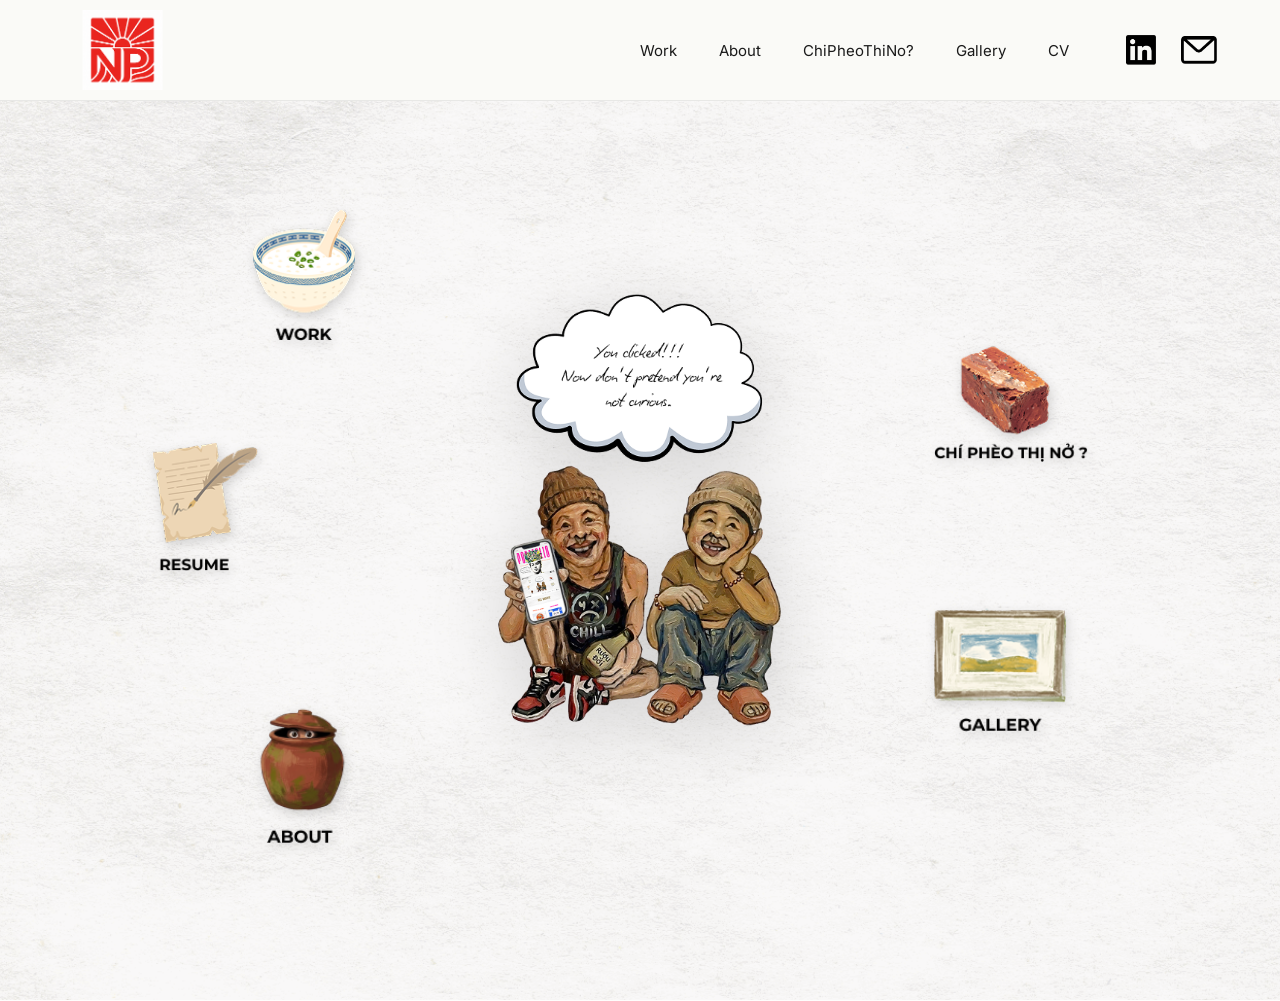
==== index.html @ 4c2eec70 "Initialize portfolio website with optimized assets" ====
<!DOCTYPE html>
<html lang="en">
<head>
  <meta charset="UTF-8" />
  <meta name="viewport" content="width=device-width, initial-scale=1.0" />
  <meta name="description" content="Nhat Phan – Marketing Executive Portfolio. Copywriting, Art Direction, Strategy." />
  <title>Nhat Phan | Portfolio</title>
  <link rel="preconnect" href="https://fonts.googleapis.com" />
  <link rel="preconnect" href="https://fonts.gstatic.com" crossorigin />
  <link href="https://fonts.googleapis.com/css2?family=Anton&family=Bebas+Neue&family=Caveat:wght@400;700&family=Inter:wght@400;500;600;700&display=swap" rel="stylesheet" />
  <link rel="stylesheet" href="style_v12.css?v=16" />
</head>
<body>
  <!-- Dynamic Shared Header injected by script.js -->
  <div id="global-header-container"></div>

  <!-- ==================== PAGE 1: HERO ==================== -->

  <!-- ==================== PAGE 2: MENU ==================== -->
  <section class="page page-menu" id="page-menu">

    <!-- Background texture (same) -->
    <div class="menu-bg">
      <img src="image/background.png" alt="background texture" class="bg-img" />
      <div class="bg-overlay"></div>
    </div>

    <!-- Center figure -->
    <div class="couple-wrapper">
      <!-- Cloud speech bubble -->
      <!-- <div class="cloud-bubble" id="menu-bubble">
        <p>You clicked!!!<br/>Now don't pretend you're<br/>not curious.</p>
      </div> -->
      <img src="image/couple_center.png" alt="Characters" class="couple-img" />
    </div>

    <!-- Menu items grid -->
    <nav class="menu-grid" aria-label="Main navigation">

      <a href="work.html" class="menu-item menu-item--left" id="menu-work" style="--delay:0s">
        <img src="image/work.png" alt="Work" class="menu-icon" />
      </a>

      <a href="cv.html" class="menu-item menu-item--left" id="menu-resume" style="--delay:0.1s">
        <img src="image/resum.png" alt="Resume" class="menu-icon" />
      </a>

      <a href="about.html" class="menu-item menu-item--left" id="menu-about" style="--delay:0.2s">
        <img src="image/about.png" alt="About" class="menu-icon" />
      </a>

      <a href="chipheo.html" class="menu-item menu-item--right" id="menu-chipheo" style="--delay:0.1s">
        <img src="image/chipheo_thino.png" alt="Chi Pheo Thi No" class="menu-icon" />
      </a>

      <a href="#" class="menu-item menu-item--right" id="menu-gallery" style="--delay:0.2s">
        <img src="image/gallery.png" alt="Gallery" class="menu-icon" />
      </a>

    </nav>

    <!-- Group decorative image -->
    <img src="image/Group.png" alt="" class="group-deco" aria-hidden="true" />

  </section>

  <script src="script.js"></script>
</body>
</html>
---- style_v12.css ----
/* =============================================
   RESET & BASE
   ============================================= */
*,
*::before,
*::after {
  box-sizing: border-box;
  margin: 0;
  padding: 0;
}

:root {
  --pink: #FF0F80;
  --pink-dark: #CC0066;
  --yellow: #FFE533;
  --black: #0D0D0D;
  --white: #FAFAF7;
  --paper: #F3EFE6;
  --ink: #1A1A1A;
  --font-display: 'Bebas Neue', 'Anton', sans-serif;
  --font-hand: 'Caveat', cursive;
  --font-body: 'Inter', sans-serif;
  --page-h: 100svh;
  --becam-side-padding: clamp(20px, 6vw, 60px);
}

html {
  scroll-behavior: smooth;
  scroll-snap-type: y mandatory;
  overflow-y: scroll;
  overflow-x: hidden;
}

body {
  font-family: var(--font-body);
  background: #ffffff;
  color: var(--ink);
  overflow-x: hidden;
}

/* =============================================
   SHARED PAGE BASE
   ============================================= */
.page {
  position: relative;
  width: 100%;
  min-height: var(--page-h);
  display: flex;
  flex-direction: column;
  overflow: hidden;
  scroll-snap-align: start;
}

/* Full-cover background image */
.bg-img {
  position: absolute;
  inset: 0;
  width: 100%;
  height: 100%;
  object-fit: cover;
  object-position: top center;
  z-index: 0;
  pointer-events: none;
  user-select: none;
}

.bg-overlay {
  position: absolute;
  inset: 0;
  background: rgba(243, 239, 230, 0.15);
  z-index: 1;
}

/* =============================================
   PAGE 1 – HERO
   ============================================= */
.page-hero {
  align-items: center;
  justify-content: flex-start;
  min-height: var(--page-h);
  height: var(--page-h);
}

.hero-bg {
  position: absolute;
  inset: 0;
  z-index: 0;
  overflow: hidden;
}

/* ---- NAV TAGS TICKER ---- */
.hero-nav {
  position: relative;
  z-index: 10;
  width: 100%;
  overflow: hidden;
  display: flex;
  padding: clamp(32px, 4.5vw, 54px) 0 0;
}

.ticker-content {
  display: flex;
  white-space: nowrap;
  animation: ticker 20s linear infinite;
  width: max-content;
}

.nav-tag {
  font-family: var(--font-body);
  font-weight: 600;
  font-size: clamp(9px, 1.1vw, 14px);
  letter-spacing: 0.18em;
  color: #5E0023;
  margin-right: clamp(60px, 10vw, 150px);
  /* Large space between tags */
  display: inline-block;
}

@keyframes ticker {
  0% {
    transform: translateX(0);
  }

  100% {
    transform: translateX(-25%);
  }
}

.nav-tag {
  cursor: default;
  transition: color 0.25s;
}

.nav-tag:hover {
  color: var(--pink);
}

/* ---- TITLE ---- */
.hero-title-wrapper {
  position: relative;
  z-index: 5;
  /* behind person-wrapper (z-index 8) */
  width: 100%;
  max-width: none;
  margin: 0 auto;
  display: flex;
  justify-content: center;
  padding: 0 clamp(20px, 5vw, 60px);
  margin-top: clamp(-10px, -1vw, -20px);
  pointer-events: none;
}

.hero-title-img {
  width: 100%;
  max-width: 1280px;
  /* keep high-end limit matching the grid */
  height: auto;
  display: block;
  opacity: 0;
  animation: titleImageReveal 0.9s cubic-bezier(0.22, 1, 0.36, 1) 0.4s forwards;
  filter: drop-shadow(0 4px 10px rgba(0, 0, 0, 0.06));
}

@keyframes titleImageReveal {
  from {
    opacity: 0;
    transform: scale(0.95);
  }

  to {
    opacity: 1;
    transform: scale(1);
  }
}

/* ---- SUB LABELS (Below Portfolio Left/Right) ---- */
.hero-sublabels {
  position: relative;
  z-index: 10;
  width: 100%;
  max-width: none;
  margin: 0 auto;
  display: flex;
  justify-content: space-between;
  padding: 0 clamp(20px, 5vw, 60px);
  margin-top: clamp(-130px, -9vw, -70px);
  /* Shifted up by ~100px to overlay portfolio title image */
  pointer-events: none;
}

.sublabel {
  font-family: var(--font-display);
  font-size: clamp(11px, 1.3vw, 18px);
  letter-spacing: 0.06em;
  color: #F96B3E;
  /* Bright coral-orange as requested */
  opacity: 0;
  animation: fadeInUp 0.6s ease 1.1s forwards;
  white-space: nowrap;
}

.sublabel em {
  font-style: italic;
}

/* ---- PERSON IMAGE ---- */
.person-wrapper {
  position: absolute;
  bottom: 0px;
  /* Moved up a bit */
  /* Sat voi day cua page-hero/bg_big */
  top: auto;
  left: 50%;
  transform: translateX(-50%);
  z-index: 8;
  width: clamp(240px, 32vw, 480px);
  /* Phong to de de len anh portfolio! */
  pointer-events: none;
  opacity: 0;
  animation: personRise 1s cubic-bezier(0.22, 1, 0.36, 1) 0.6s forwards;
}

.person-img {
  width: 100%;
  height: auto;
  display: block;
  filter: drop-shadow(0 20px 40px rgba(0, 0, 0, 0.18));
}

/* head.png – brain/gear illustration overlaid above the face, flush on top */
.head-img {
  position: absolute;
  /* bottom of brain aligns flush with top of person's forehead slice */
  bottom: 91.5%;
  left: 50%;
  transform: translateX(-50%);
  width: 95%;
  height: auto;
  filter: drop-shadow(0 6px 16px rgba(0, 0, 0, 0.12));
  pointer-events: none;
  animation: none;
}


/* ---- SPEECH BUBBLE (hero) ---- */
.speech-bubble-img-wrapper {
  position: absolute;
  z-index: 15;
  width: clamp(150px, 20vw, 270px);
  opacity: 0;
  animation: bubblePop 0.5s cubic-bezier(0.34, 1.56, 0.64, 1) 1.4s forwards;
  pointer-events: auto;
  cursor: pointer;
  transition: transform 0.3s cubic-bezier(0.34, 1.56, 0.64, 1);
}

/* Left-side bubble positioning */
.speech-left {
  left: clamp(60px, 15vw, 240px);
  bottom: clamp(0px, 4vw, 80px);
  /* Reverted to align with the bottom-seated face */
  top: auto;
}

.speech-bubble-img {
  width: 100%;
  height: auto;
  display: block;
  filter: drop-shadow(3px 3px 0px rgba(0, 0, 0, 0.1));
}

/* ---- SCROLL CUE ---- */
.scroll-cue {
  position: absolute;
  bottom: clamp(14px, 2.5vh, 28px);
  left: 50%;
  transform: translateX(-50%);
  z-index: 20;
  background: var(--pink);
  border: none;
  border-radius: 50%;
  width: clamp(36px, 4vw, 52px);
  height: clamp(36px, 4vw, 52px);
  cursor: pointer;
  display: flex;
  align-items: center;
  justify-content: center;
  opacity: 0;
  animation: fadeIn 0.5s ease 2s forwards;
  transition: background 0.2s, transform 0.2s;
  box-shadow: 0 4px 18px rgba(255, 15, 128, 0.35);
}

.scroll-cue:hover {
  background: var(--pink-dark);
  transform: translateX(-50%) scale(1.1);
}

.scroll-arrow {
  color: #fff;
  font-size: clamp(16px, 2vw, 24px);
  animation: bounce 1.4s ease infinite 2.5s;
  line-height: 1;
}

/* =============================================
   PAGE 2 – MENU
   ============================================= */
.page-menu {
  align-items: flex-start;
}

/* ---- HEADER ---- */
.menu-header {
  position: relative;
  z-index: 20;
  width: 100%;
  display: flex;
  align-items: center;
  justify-content: space-between;
  padding: 0 clamp(20px, 4vw, 50px);
}

.menu-logo {
  display: flex;
  align-items: center;
  gap: clamp(8px, 1.2vw, 16px);
  opacity: 0;
  animation: fadeInDown 0.6s ease 0.1s forwards;
}

.logo-img {
  height: clamp(65px, 8vw, 100px);
  width: auto;
  object-fit: contain;
}

.logo-text {
  display: flex;
  flex-direction: column;
  line-height: 1.2;
}

.logo-name {
  font-family: var(--font-display);
  font-size: clamp(14px, 1.8vw, 22px);
  letter-spacing: 0.12em;
  color: var(--ink);
}

.logo-sub {
  font-family: var(--font-body);
  font-size: clamp(8px, 0.9vw, 11px);
  letter-spacing: 0.18em;
  color: #555;
  text-transform: uppercase;
}

.menu-social {
  display: flex;
  align-items: center;
  gap: clamp(8px, 1.2vw, 16px);
  opacity: 0;
  animation: fadeInDown 0.6s ease 0.2s forwards;
}

.social-btn {
  display: flex;
  align-items: center;
  justify-content: center;
  width: clamp(36px, 4.2vw, 54px);
  height: clamp(36px, 4.2vw, 54px);
  border: none;
  background: transparent;
  transition: transform 0.2s, opacity 0.2s;
}

.social-btn:hover {
  transform: scale(1.1);
  opacity: 0.8;
}

.social-btn img {
  width: 65%;
  height: 65%;
  object-fit: contain;
}

#gmail-btn img {
  width: 88%;
  height: 88%;
}

/* ---- COUPLE CENTER ---- */
.couple-wrapper {
  position: absolute;
  bottom: clamp(260px, 25vh, 400px);
  /* Lifted further upwards to float elegantly and balance the layout */
  left: 50%;
  transform: translateX(-50%);
  z-index: 8;
  width: clamp(210px, 28vw, 410px);
  /* Petite and compact original size */
  display: flex;
  flex-direction: column;
  align-items: center;
  pointer-events: none;
  opacity: 0;
  animation: personRise 0.9s cubic-bezier(0.22, 1, 0.36, 1) 0.4s forwards;
}

.couple-img {
  width: 100%;
  height: auto;
  display: block;
  filter: drop-shadow(0 16px 36px rgba(0, 0, 0, 0.14));
}

/* ---- CLOUD BUBBLE ---- */
.cloud-bubble {
  position: relative;
  background: var(--white);
  border: 2.5px solid var(--ink);
  border-radius: 50%;
  padding: clamp(14px, 2vw, 22px) clamp(18px, 2.8vw, 30px);
  max-width: clamp(180px, 24vw, 300px);
  text-align: center;
  margin-bottom: 8px;
  box-shadow:
    3px 3px 0 var(--ink),
    /* cloud bumps */
    0 -18px 0 -4px var(--white),
    0 -18px 0 -1.5px var(--ink),
    -14px -12px 0 -4px var(--white),
    -14px -12px 0 -1.5px var(--ink),
    14px -12px 0 -4px var(--white),
    14px -12px 0 -1.5px var(--ink);
  opacity: 0;
  pointer-events: none;
  animation: bubblePop 0.6s cubic-bezier(0.34, 1.56, 0.64, 1) 0.8s forwards;
}

.cloud-bubble p {
  font-family: var(--font-hand);
  font-size: clamp(12px, 1.3vw, 17px);
  line-height: 1.5;
  color: var(--ink);
}

/* ---- MENU GRID ---- */
.menu-grid {
  position: relative;
  z-index: 15;
  width: 100%;
  max-width: 1360px;
  /* Expanded maximum span to allow columns to spread far apart on laptop/desktop */
  margin: 0 auto;
  flex: 1;
  display: grid;
  grid-template-columns: 1fr 1fr;
  grid-template-rows: repeat(5, auto);
  padding: 0 40px;
  /* Reduced side padding so the width restriction is perfectly balanced */
  pointer-events: all;
  align-content: center;
  row-gap: clamp(10px, 1.8vh, 20px);
  column-gap: clamp(480px, 46vw, 680px);
  /* Pushes the two straight columns very far out, leaving magnificent empty space around the petite couple */
}

.menu-item {
  display: flex;
  flex-direction: column;
  align-items: center;
  gap: clamp(6px, 1vw, 12px);
  text-decoration: none;
  color: var(--ink);
  width: fit-content;
  opacity: 0;
  animation: menuItemIn 0.5s cubic-bezier(0.34, 1.56, 0.64, 1) calc(0.6s + var(--delay)) forwards;
  transition: transform 0.2s;
}

.menu-item:hover {
  transform: scale(1.08) translateY(-4px);
}

.menu-item--left {
  justify-self: end;
  /* Align left column items to the right, pulling them closely against the couple */
}

.menu-item--right {
  justify-self: start;
  /* Align right column items to the left, pulling them closely against the couple */
}

/* place items in staggered rows around the couple */
#menu-work {
  grid-column: 1;
  grid-row: 1;
  position: relative;
  left: 10px;
  margin-top: -45px;
}

#menu-resume {
  grid-column: 1;
  grid-row: 3;
  position: relative;
  left: -85px;
  /* Shifted slightly leftwards for subtle staggered feel */
  margin-top: -35px;
  margin-bottom: -15px;
}

#menu-about {
  grid-column: 1;
  grid-row: 5;
  position: relative;
  left: 10px;
  margin-top: -65px;
}

#menu-chipheo {
  grid-column: 2;
  grid-row: 2;
  position: relative;
  margin-top: -30px;
}

#menu-chipheo .menu-icon {
  width: clamp(84px, 12vw, 172px);
}

#menu-gallery {
  grid-column: 2;
  grid-row: 4;
  position: relative;
  margin-top: 35px;
}

#menu-gallery .menu-icon {
  width: clamp(72px, 10.4vw, 143px);
}

#menu-resume .menu-icon {
  width: clamp(58px, 8.4vw, 118px);
}

.menu-icon {
  width: clamp(56px, 8vw, 110px);
  height: auto;
  object-fit: contain;
  filter: drop-shadow(2px 4px 6px rgba(0, 0, 0, 0.15));
  transition: filter 0.2s, transform 0.2s;
}

.menu-item:hover .menu-icon {
  filter: drop-shadow(4px 6px 10px rgba(0, 0, 0, 0.22));
  transform: rotate(-4deg);
}

.menu-label {
  font-family: var(--font-display);
  font-size: clamp(11px, 1.2vw, 16px);
  letter-spacing: 0.14em;
  color: var(--ink);
  text-align: center;
}

/* ---- DECORATIVE GROUP ---- */
.group-deco {
  position: absolute;
  bottom: 0;
  right: clamp(10px, 2vw, 30px);
  z-index: 5;
  width: clamp(40px, 8vw, 120px);
  height: auto;
  opacity: 0.55;
  pointer-events: none;
  animation: fadeIn 0.8s ease 1.2s forwards;
}

/* =============================================
   KEYFRAME ANIMATIONS
   ============================================= */
@keyframes fadeInDown {
  from {
    opacity: 0;
    transform: translateY(-20px);
  }

  to {
    opacity: 1;
    transform: translateY(0);
  }
}

@keyframes fadeInUp {
  from {
    opacity: 0;
    transform: translateY(20px);
  }

  to {
    opacity: 1;
    transform: translateY(0);
  }
}

@keyframes fadeIn {
  from {
    opacity: 0;
  }

  to {
    opacity: 1;
  }
}

@keyframes titleReveal {
  from {
    opacity: 0;
    letter-spacing: 0.3em;
    transform: scaleY(0.7);
  }

  to {
    opacity: 1;
    letter-spacing: -0.02em;
    transform: scaleY(1);
  }
}

@keyframes personRise {
  from {
    opacity: 0;
    transform: translateX(-50%) translateY(60px);
  }

  to {
    opacity: 1;
    transform: translateX(-50%) translateY(0);
  }
}

@keyframes mobileRise {
  from {
    opacity: 0;
    transform: translateY(60px);
  }

  to {
    opacity: 1;
    transform: translateY(0);
  }
}

@keyframes bubblePop {
  from {
    opacity: 0;
    transform: scale(0.5);
  }

  to {
    opacity: 1;
    transform: scale(1);
  }
}

@keyframes menuItemIn {
  from {
    opacity: 0;
    transform: scale(0.7) translateY(20px);
  }

  to {
    opacity: 1;
    transform: scale(1) translateY(0);
  }
}

@keyframes bounce {

  0%,
  100% {
    transform: translateY(0);
  }

  50% {
    transform: translateY(8px);
  }
}

/* Page 2 – reset transform for couple on scroll trigger */
.page-menu.visible .couple-wrapper,
.page-menu.visible .cloud-bubble,
.page-menu.visible .menu-logo,
.page-menu.visible .menu-social,
.page-menu.visible .menu-item {
  animation-play-state: running;
}

/* =============================================
   RESPONSIVE – TABLET (≤768px)
   ============================================= */
@media (max-width: 768px) {

  .hero-title {
    font-size: clamp(60px, 20vw, 130px);
  }

  .hero-sublabels {
    margin-top: clamp(-80px, -10vw, -50px);
    /* Shifted up on tablet to overlay portfolio */
  }

  .person-wrapper {
    bottom: 30px;
    /* Moved up a bit on tablet */
    top: auto;
    width: clamp(200px, 34vw, 280px);
  }

  .speech-left {
    left: clamp(20px, 6vw, 60px);
    top: auto;
    bottom: clamp(0px, 2.5vw, 35px);
    max-width: clamp(120px, 38vw, 190px);
  }

  .page-menu {
    display: flex;
    flex-direction: column;
    justify-content: flex-start;
    align-items: center;
    padding-top: clamp(100px, 15vh, 145px);
    padding-bottom: 60px;
    height: auto;
    min-height: 100vh;
  }

  /* Menu grid → 2 straight vertical columns on tablet/mobile */
  .menu-grid {
    grid-template-columns: 1fr 1fr;
    grid-template-rows: repeat(3, auto);
    column-gap: clamp(20px, 6vw, 80px);
    row-gap: clamp(20px, 4vh, 40px);
    padding: 0 clamp(14px, 5vw, 60px);
    width: 100%;
    max-width: 500px;
    margin: clamp(40px, 8vh, 80px) auto 0; /* Shifted further down */
    flex: none;
    align-content: start;
  }

  #menu-work {
    grid-column: 1 !important;
    grid-row: 1 !important;
    justify-self: center !important;
    left: auto !important;
  }

  #menu-resume {
    grid-column: 1 !important;
    grid-row: 2 !important;
    justify-self: center !important;
    left: auto !important;
  }

  #menu-resume .menu-icon {
    width: clamp(58px, 21vw, 92px);
  }

  #menu-work .menu-icon,
  #menu-about .menu-icon {
    width: clamp(58px, 18vw, 92px);
  }

  #menu-about {
    grid-column: 1 !important;
    grid-row: 3 !important;
    justify-self: center !important;
    left: auto !important;
  }

  #menu-chipheo {
    grid-column: 2 !important;
    grid-row: 1 !important;
    justify-self: center !important;
    left: auto !important;
  }

  #menu-chipheo .menu-icon {
    width: clamp(82px, 29vw, 132px);
  }

  #menu-gallery {
    grid-column: 2 !important;
    grid-row: 2 !important;
    justify-self: center !important;
    left: auto !important;
  }

  #menu-gallery .menu-icon {
    width: clamp(65px, 23vw, 104px);
  }

  .menu-item--left,
  .menu-item--right {
    justify-self: center;
  }

  .couple-wrapper {
    position: relative;
    bottom: auto;
    left: auto;
    transform: none;
    margin: 0 auto clamp(20px, 4vh, 40px);
    width: clamp(180px, 52vw, 340px);
    opacity: 1;
    z-index: 8;
    pointer-events: none;
    will-change: transform, opacity;
    backface-visibility: hidden;
    animation: mobileRise 0.9s cubic-bezier(0.22, 1, 0.36, 1) 0.4s forwards;
  }

  .cloud-bubble {
    max-width: clamp(150px, 50vw, 250px);
  }
}

/* =============================================
   RESPONSIVE – MOBILE (≤480px)
   ============================================= */
@media (max-width: 480px) {

  .hero-nav {
    padding: 12px 16px 0;
    gap: 8px;
    flex-wrap: wrap;
    justify-content: center;
  }

  .nav-tag {
    font-size: 9px;
  }

  .hero-title {
    font-size: clamp(52px, 22vw, 100px);
    padding: 0 8px;
  }

  .hero-sublabels {
    padding: 0 16px;
    flex-direction: column;
    gap: 4px;
    align-items: center;
    margin-top: 10px;
  }

  .sublabel {
    text-align: center;
    font-size: 11px;
    white-space: normal;
  }

  .person-wrapper {
    bottom: 20px;
    /* Moved up a bit on mobile */
    top: auto;
    width: 62vw;
  }

  .speech-left {
    left: 12vw;
    bottom: 4vw;
    max-width: 40vw;
    padding: 0;
  }

  .page-menu {
    padding-top: clamp(60px, 9vh, 85px);
  }

  /* Menu grid adjustments for smaller mobiles */
  .menu-grid {
    grid-template-columns: 1fr 1fr;
    padding: 0 12px;
    margin-top: clamp(25px, 6vh, 50px);
    row-gap: 18px;
    column-gap: 16px;
    width: 100%;
    max-width: 320px;
    flex: none;
  }

  .menu-icon {
    width: clamp(50px, 18vw, 80px);
  }

  #menu-work .menu-icon,
  #menu-about .menu-icon {
    width: clamp(56px, 19vw, 86px);
  }

  #menu-resume .menu-icon {
    width: clamp(58px, 22vw, 90px);
  }

  #menu-chipheo .menu-icon {
    width: clamp(82px, 31vw, 130px);
  }

  #menu-resume,
  #menu-about {
    margin-top: 15px !important;
  }

  .couple-wrapper {
    width: 60vw;
    margin: 0 auto 25px;
  }

  .cloud-bubble {
    max-width: 58vw;
    padding: 10px 12px;
  }

  .cloud-bubble p {
    font-size: 11px;
  }

  .logo-name {
    font-size: 13px;
  }

  .logo-sub {
    font-size: 8px;
  }

  .logo-img {
    height: 52px;
  }
}

/* =============================================
   HOVER / FOCUS STATES FOR ACCESSIBILITY
   ============================================= */
a:focus-visible,
button:focus-visible {
  outline: 3px solid var(--pink);
  outline-offset: 3px;
}

/* =============================================
   PRINT (hide animations)
   ============================================= */
@media print {
  html {
    scroll-snap-type: none;
  }

  .scroll-cue {
    display: none;
  }

  * {
    animation: none !important;
    opacity: 1 !important;
  }
}

/* =============================================
   SUBPAGES & GLOBAL SHARED HEADER
   ============================================= */
.subpage-body {
  background-color: var(--white);
  color: var(--ink);
  overflow-x: hidden;
}

.global-header {
  position: sticky;
  top: 0;
  left: 0;
  width: 100%;
  z-index: 100;
  background: var(--white);
  border-bottom: 1px solid rgba(0, 0, 0, 0.07);
  display: flex;
  justify-content: space-between;
  align-items: center;
  padding: 10px clamp(20px, 5vw, 60px);
  box-sizing: border-box;
}

.global-logo {
  display: flex;
  align-items: center;
}

.global-logo .logo-img {
  height: clamp(60px, 6.5vw, 80px);
  /* Reduced size for sleekness and clean integration */
  width: auto;
  display: block;
  transition: transform 0.25s ease;
}

.global-logo .logo-img:hover {
  transform: scale(1.05);
}

.global-nav {
  display: flex;
  gap: clamp(16px, 3.5vw, 42px);
  align-items: center;
  margin-left: auto;
  /* Push nav list all the way to the far right next to the social buttons */
  margin-right: clamp(24px, 4vw, 56px);
  /* Keep a beautiful spacing gap before the social buttons */
}

.global-nav .nav-link {
  font-family: var(--font-body);
  font-size: clamp(13px, 1.2vw, 15px);
  font-weight: 400;
  /* Regular weight, clean and elegant */
  color: var(--ink);
  text-decoration: none;
  text-transform: capitalize;
  position: relative;
  padding: 4px 0;
  transition: color 0.25s ease;
}

.global-nav .nav-link:hover {
  color: var(--pink);
}

.global-nav .nav-link.active {
  font-weight: 400;
  /* Keep active text lightweight and elegant, no bold */
}

.global-nav .nav-link.active::after {
  content: '';
  position: absolute;
  bottom: 0;
  left: 0;
  width: 100%;
  height: 2px;
  background: var(--ink);
  border-radius: 2px;
}

.global-social {
  display: flex;
  align-items: center;
  gap: 16px;
}

.global-social .social-btn {
  display: flex;
  align-items: center;
  justify-content: center;
  width: clamp(32px, 3.5vw, 42px);
  height: clamp(32px, 3.5vw, 42px);
  border: none;
  background: transparent;
  padding: 0;
  transition: transform 0.2s, opacity 0.2s;
}

.global-social .social-btn img {
  width: 70%;
  height: auto;
  object-fit: contain;
}

.global-social .social-btn:hover {
  transform: scale(1.1);
  opacity: 0.8;
}

.global-social .social-btn:active {
  transform: scale(0.95);
}

/* ---- WORK CONTAINER ---- */
.work-container {
  position: relative;
  width: 100%;
  height: auto;
  display: flex;
  justify-content: center;
  align-items: center;
  overflow: hidden;
  box-sizing: border-box;
}

.work-bg {
  position: relative;
  width: 100%;
  height: auto;
  z-index: 1;
}

.work-bg .bg-img {
  position: relative;
  inset: auto;
  width: 100%;
  height: auto;
  display: block;
}

.work-title-wrapper {
  position: relative;
  z-index: 5;
  width: 100%;
  max-width: none;
  margin: 0 auto;
  padding: 0 clamp(20px, 5vw, 60px);
  display: flex;
  justify-content: center;
  align-items: center;
  box-sizing: border-box;
}

.work-title-img {
  width: 100%;
  max-width: clamp(200px, 35vw, 500px);
  height: auto;
  display: block;
  filter: drop-shadow(0 12px 28px rgba(0, 0, 0, 0.12));
}

/* Responsive adjust for global header */
@media (max-width: 768px) {
  .global-header {
    flex-direction: row;
    flex-wrap: wrap;
    justify-content: space-between;
    align-items: center;
    gap: 12px 0;
    padding: 10px 20px;
  }

  .global-logo {
    order: 1;
  }

  .global-social {
    order: 2;
  }

  .global-nav {
    order: 3;
    width: 100%;
    margin: 8px 0 0 0;
    justify-content: center;
    gap: clamp(12px, 3vw, 24px);
  }

  .global-logo .logo-img {
    height: 52px;
    /* Sleeker elegant scale for smaller screens */
  }

  .work-title-wrapper {
    padding-top: 40px;
  }
}

@media (max-width: 480px) {
  .global-nav {
    flex-wrap: wrap;
    justify-content: center;
    gap: 8px 12px;
  }

  .global-nav .nav-link {
    font-size: 13px;
  }
}

/* ---- WORK CONTENT GRID ---- */
.work-content {
  background: var(--white);
  padding: 60px clamp(20px, 5vw, 60px) 120px;
  width: 100%;
  box-sizing: border-box;
}

.work-categories-grid {
  max-width: none;
  margin: 0 auto;
  display: grid;
  grid-template-columns: 1fr 1fr;
  gap: clamp(40px, 8vw, 100px);
  /* Generous gap between columns */
}

.work-column {
  display: flex;
  flex-direction: column;
  gap: clamp(30px, 5vh, 60px);
  /* Generous spacing between works */
}

.column-title + .work-item {
  margin-top: calc(-1 * clamp(30px, 5vh, 60px));
}

.column-title {
  font-family: var(--font-display);
  /* Bebas Neue / Anton */
  font-size: clamp(24px, 3.2vw, 42px);
  letter-spacing: 0.04em;
  text-align: center;
  font-weight: 700;
  text-transform: uppercase;
}

.column-title-img {
  /* height: clamp(35px, 4vw, 55px); */
  width: auto;
  max-width: 100%;
  object-fit: contain;
  display: block;
  margin: 0 auto;
}


.color-coral {
  color: #F96B3E;
  /* Hanwha coral */
}

.color-pink {
  color: #E6007A;
  /* Cake pink */
}

.work-item {
  display: flex;
  flex-direction: column;
  align-items: center;
  width: 100%;
}

.work-img-card {
  position: relative;
  width: 100%;
  /* Removed white background and overflow to let the natural hand-painted textures and shadows blend perfectly */
  filter: drop-shadow(0 14px 28px rgba(0, 0, 0, 0.12));
  transition: transform 0.3s cubic-bezier(0.34, 1.56, 0.64, 1), filter 0.3s ease;
}

.work-item:hover .work-img-card {
  transform: translateY(-6px);
  filter: drop-shadow(0 20px 36px rgba(0, 0, 0, 0.18));
}

.work-item-img {
  width: 100%;
  height: auto;
  display: block;
  transition: opacity 0.3s ease;
}

.work-item:hover .work-item-img {
  opacity: 0.15;
}

.work-hover-overlay {
  position: absolute;
  top: 0;
  left: 0;
  width: 100%;
  height: 100%;
  display: flex;
  justify-content: center;
  align-items: center;
  pointer-events: none;
  opacity: 0;
  transition: opacity 0.3s ease;
  padding: 15px;
  box-sizing: border-box;
  text-align: center;
  z-index: 2;
}

.work-item:hover .work-hover-overlay {
  opacity: 1;
}

.hover-text {
  font-family: var(--font-body), sans-serif;
  font-size: clamp(14px, 1.7vw, 25px);
  font-weight: 700;
  line-height: 1.35;
}

.hover-coral {
  color: #F96B3E;
}

.hover-pink {
  color: #E6007A;
}

.hover-green {
  color: #48A25D;
}

.hover-purple {
  color: #69528F;
}

.hover-blue {
  color: #1E2B6D;
}

.work-item-caption {
  font-family: Arial, Helvetica, sans-serif;
  font-size: clamp(14px, 1.4vw, 18px);
  font-weight: 700;
  font-style: normal;
  color: var(--ink);
  text-align: center;
  letter-spacing: 0.05em;
  text-transform: uppercase;
  margin-top: 15px;
}

@media (max-width: 768px) {
  .work-categories-grid {
    grid-template-columns: 1fr;
    gap: 60px;
  }

  .work-column {
    gap: 40px;
  }
}

/* ---- WORK FOOTER DECO ---- */
.work-footer-deco {
  position: relative;
  width: 100%;
  overflow: hidden;
  display: block;
  margin: 0;
  padding: 0;
  background: var(--white);
  /* Seamless merge with work-content above */
}

.footer-deco-img {
  width: 100%;
  height: auto;
  display: block;
}

.footer-overlay-content {
  position: absolute;
  top: 50%;
  left: 50%;
  transform: translate(-50%, -50%);
  display: flex;
  flex-direction: column;
  align-items: center;
  justify-content: center;
  z-index: 10;
  width: 100%;
  max-width: 90%;
}

.gallery-link-wrapper {
  display: flex;
  flex-direction: column;
  align-items: center;
  text-decoration: none;
  transition: transform 0.3s cubic-bezier(0.34, 1.56, 0.64, 1);
}

.gallery-link-wrapper:hover {
  transform: scale(1.04);
}

.notinthemood-container {
  position: relative;
  display: flex;
  justify-content: center;
  align-items: center;
  margin-bottom: clamp(10px, 2vw, 22px);
}

.notinthemood-img {
  width: clamp(280px, 36vw, 500px);
  /* Stretched further to an ultra-bold monumental size */
  max-width: 100%;
  /* Absolute responsive safety on narrow viewports */
  /* Responsive sizing of the central artwork badge */
  height: auto;
  display: block;
  filter: drop-shadow(0 8px 24px rgba(0, 0, 0, 0.25));
  transition: transform 0.4s cubic-bezier(0.25, 1, 0.5, 1);
}

.notinthemood-text-img {
  position: absolute;
  top: 50%;
  left: 50%;
  transform: translate(-50%, -50%);
  margin-top: -30px;
  width: clamp(180px, 24vw, 330px);
  /* Proportional massive scale up to overlay perfectly on the enlarged character */
  max-width: 90%;
  /* Ensures it stays beautifully bounded within the parent canvas */
  /* Beautifully sized to lay perfectly inside the character canvas */
  height: auto;
  display: block;
  pointer-events: none;
  filter: drop-shadow(0 4px 10px rgba(0, 0, 0, 0.2));
  transition: transform 0.45s cubic-bezier(0.25, 1, 0.5, 1);
}

.gallery-link-wrapper:hover .notinthemood-img {
  transform: rotate(-4deg) scale(1.03);
}

.gallery-link-wrapper:hover .notinthemood-text-img {
  transform: translate(-50%, -50%) rotate(4deg) scale(1.05);
  /* Dynamic layered 3D rotation pop */
}

.enter-gallery-text {
  font-family: var(--font-hand);
  /* Caveat handwritten style font */
  font-size: clamp(24px, 3.8vw, 46px);
  font-weight: 700;
  color: var(--white);
  text-transform: uppercase;
  letter-spacing: 0.05em;
  text-decoration: underline;
  text-underline-offset: clamp(6px, 1vw, 10px);
  text-decoration-thickness: clamp(2px, 0.3vw, 4px);
  text-shadow: 0 4px 8px rgba(0, 0, 0, 0.3);
  display: inline-block;
  transition: color 0.25s ease, text-shadow 0.25s ease;
}

.gallery-link-wrapper:hover .enter-gallery-text {
  color: #fff0f4;
  text-shadow: 0 6px 12px rgba(0, 0, 0, 0.45);
}

/* =============================================
   CHÍ PHÈO & THỊ NỞ STORY PAGE
   ============================================= */
.chipheo-banner {
  width: 100%;
  height: auto;
  max-height: clamp(200px, 25vw, 400px);
  display: block;
  margin: 0;
  padding: 0;
  overflow: hidden;
  box-sizing: border-box;
}

.chipheo-banner-img {
  width: 100%;
  height: auto;
  object-fit: contain;
  display: block;
}

.story-container {
  background-color: var(--white);
  width: 100%;
  box-sizing: border-box;
}

.story-grid {
  max-width: none;
  margin: 0 auto;
  display: grid;
  grid-template-columns: 1.1fr 0.9fr;
  gap: clamp(20px, 3.5vw, 48px);
  padding: 60px clamp(20px, 5vw, 60px) 120px;
  align-items: start;
  box-sizing: border-box;
}

.story-text-column {
  display: flex;
  flex-direction: column;
}

.story-subtitle {
  font-family: var(--font-body);
  font-weight: 700;
  font-size: clamp(22px, 2.5vw, 36px);
  line-height: 1.35;
  color: #827C63;
  /* Updated to requested elegant olive-tan hex */
  margin: 0 0 clamp(24px, 3.5vw, 40px) 0;
  letter-spacing: -0.01em;
}

.story-paragraph {
  font-family: var(--font-body);
  font-size: clamp(14px, 1.05vw, 16px);
  line-height: 1.75;
  color: #4A4A4A;
  margin: 0 0 24px 0;
}

.story-paragraph:last-child {
  margin-bottom: 0;
}

.story-visual-column {
  display: flex;
  justify-content: center;
  align-items: center;
  width: 100%;
}

.polaroid-card {
  background: var(--white);
  padding: clamp(16px, 2.5vw, 30px);
  border: 1px solid rgba(0, 0, 0, 0.05);
  box-shadow: 0 8px 24px rgba(0, 0, 0, 0.22);
  /* Shrunk shadow blur and made it slightly darker and tighter */
  border-radius: 4px;
  width: 100%;
  max-width: 600px;
  aspect-ratio: 1 / 1;
  /* Force perfect square proportions */
  display: flex;
  align-items: center;
  justify-content: center;
  box-sizing: border-box;
  margin-top: clamp(60px, 8.5vw, 140px);
  /* Push container down to align horizontally with the story text rather than the title */
}

.polaroid-card-img {
  width: 65%;
  /* Shrunk further to 65% inside the square for a high-end spacious look */
  height: auto;
  max-height: 65%;
  object-fit: contain;
  display: block;
}

@media (max-width: 900px) {
  .story-grid {
    grid-template-columns: 1fr;
    gap: 50px;
    padding-bottom: 80px;
  }

  .polaroid-card {
    max-width: 100%;
    margin-top: 0;
    /* Reset spacing when stacked vertically on mobile */
  }
}

/* =============================================
   ABOUT ME PAGE
   ============================================= */
.about-content {
  background-color: #A29368;
  /* Khaki background as requested */
  color: var(--white);
  width: 100%;
  padding: 80px clamp(20px, 5vw, 60px) 120px;
  box-sizing: border-box;
  overflow: hidden;
}

.about-container {
  width: 100%;
  max-width: 1100px;
  margin: 0 auto;
  display: flex;
  flex-direction: column;
  align-items: center;
  text-align: center;
  box-sizing: border-box;
}

.about-title-wrapper {
  width: 100%;
  display: flex;
  justify-content: center;
  margin-bottom: 0;
  /* Remove margin since we are overlapping the text upwards */
  position: relative;
  z-index: 1;
  /* Sits underneath the overlapping text body */
}

.about-title-img {
  width: 100%;
  max-width: 100%;
  /* Stretched fully to 100% for absolute visual domination */
  height: auto;
  display: block;
}

.about-quote {
  font-family: var(--font-body);
  font-size: clamp(14px, 1.45vw, 21px);
  font-weight: 700;
  font-style: italic;
  line-height: 1.65;
  color: var(--white);
  max-width: none;
  /* Ultimate negative top margin to pull the text body intensely high over the grand title graphic */
  margin: clamp(-100px, -16vw, -280px) auto clamp(36px, 4.5vw, 48px) auto;
  padding: 0;
  letter-spacing: -0.01em;
  position: relative;
  z-index: 10;
  /* Guarantees the text overlays ON TOP of the image */
}

.about-desc {
  font-family: var(--font-body);
  font-size: clamp(13px, 1.1vw, 16px);
  line-height: 1.8;
  color: rgba(250, 250, 247, 0.92);
  /* Soft off-white */
  max-width: none;
  /* Removed max-width to let the text stretch fully */
  margin: 0 auto 26px auto;
}

.about-desc:last-of-type {
  margin-bottom: 0;
}

.about-btn-wrapper {
  margin-top: clamp(48px, 6vw, 76px);
  width: 100%;
  display: flex;
  justify-content: center;
}

.about-unlock-btn {
  background-color: #594924;
  /* Darker chocolate-khaki button */
  color: var(--white);
  border: none;
  border-radius: 0;
  /* Flat block design matching the grid style */
  padding: clamp(14px, 1.8vw, 22px) clamp(28px, 4vw, 56px);
  font-family: var(--font-display);
  font-size: clamp(16px, 2vw, 30px);
  font-weight: 700;
  letter-spacing: 0.04em;
  text-transform: uppercase;
  cursor: pointer;
  box-shadow: 0 8px 20px rgba(0, 0, 0, 0.15);
  transition: background-color 0.25s ease, transform 0.2s ease, box-shadow 0.2s ease;
}

.about-unlock-btn:hover {
  background-color: #473a1c;
  transform: scale(1.02);
  box-shadow: 0 12px 28px rgba(0, 0, 0, 0.25);
}

.about-bottom-banner {
  position: relative;
  /* Crucial anchor for absolutely positioned overlay stickers */
  width: 100%;
  overflow: hidden;
  display: block;
  line-height: 0;
  /* Prevents tiny default browser blank spacing at bottom of images */
  background-color: #A29368;
  /* Khaki matches the main container background seamlessly */
}

.about-bottom-img {
  width: 100%;
  height: auto;
  display: block;
}

/* --- Absolute Overlay Stickers (Trum 1 - Trum 7) --- */
.trum-sticker {
  position: absolute;
  height: auto;
  z-index: 5;
  transition: transform 0.4s cubic-bezier(0.175, 0.885, 0.32, 1.275), filter 0.3s ease;
  filter: drop-shadow(0 4px 10px rgba(0, 0, 0, 0.15));
  cursor: pointer;
}

.trum-sticker:hover {
  transform: scale(1.04);
  /* Subtle scale up on hover */
  filter: drop-shadow(0 6px 14px rgba(0, 0, 0, 0.2));
}

/* Beautifully scattered percentage coordinates ensuring pristine responsive scaling */
.trum-1 {
  left: 20%;
  top: 12%;
  width: 26%;
}

.trum-2 {
  right: 6%;
  top: 10%;
  width: 40%;
}

.trum-3 {
  left: 10%;
  /* Shifted further to the right edge */
  top: 18%;
  /* Shifted significantly upwards */
  width: 44%;
}

.trum-4 {
  left: 44%;
  top: 30%;
  width: 44%;
}

.trum-5 {
  left: 0%;
  bottom: 20%;
  width: 50%;
}

.trum-6 {
  left: 36%;
  bottom: 16%;
  width: 40%;
  transform: translateX(-50%);
}

.trum-6:hover {
  transform: translateX(-50%) scale(1.04);
  /* Subtle scale up while preserving central alignment */
}

.trum-7 {
  right: 9%;
  bottom: 8%;
  width: 52%;
}

/* =============================================
   CV / RESUME PAGE
   ============================================= */
.cv-content {
  /* margin-top: 80px; */
  width: 100%;
  padding: 0px clamp(20px, 5vw, 60px) 120px;
  box-sizing: border-box;
  background-color: #ffffff;
  /* Creamy off-white background creating high contrast with the paper sheet */
  display: flex;
  justify-content: center;
  align-items: flex-start;
}

.cv-container {
  width: 100%;
  max-width: 920px;
  /* Museum-grade centered width limit for realistic paper aesthetic */
  overflow: hidden;
  /* Physically crops out the duplicate logo internally */
  position: relative;
  z-index: 1;
  box-shadow: 0 15px 45px rgba(0, 0, 0, 0.08);
  /* Sophisticated drop-shadow to simulate a physical paper sheet floating */
  background-color: var(--white);
  border-radius: 4px;
}

.cv-img {
  width: 100%;
  height: auto;
  display: block;
  /* margin-top: -12.7%; */
  /* Shifted down slightly to show more of the top page spacing */
}

/* =============================================
   MOBILE & TABLET RESPONSIVE OVERRIDES (Thorough Refinements)
   ============================================= */
@media (max-width: 768px) {
  /* CV Page: Milder offset on mobile to prevent clipping of critical CV content */

  /* About Me Page: Reduce negative top margin of the title image overlap to keep it centered and readable on smaller viewports */
  .about-quote {
    margin: clamp(-60px, -10vw, -30px) auto clamp(24px, 3.5vw, 36px) auto;
  }

  /* Make sure the stickers on the bottom banner adapt comfortably on tablet/mobile screens */
  .trum-sticker {
    filter: drop-shadow(0 2px 6px rgba(0, 0, 0, 0.12));
  }
}

@media (max-width: 480px) {
  /* CV Page: Even gentler offset on narrow mobile viewports to keep text aligned beautifully */

  /* About Me Page: Minimal overlap for absolute clarity on compact screens */
  .about-quote {
    margin-top: -8vw;
    margin-bottom: 20px;
  }
}

/* =============================================
   BÉ CAM MASCOT CAMPAIGN PAGE
   ============================================= */
.becam-body {
  background-color: #ffffff !important;
}

.becam-content {
  width: 100%;
  padding: 0;
  /* Fully removed padding so the first image sits perfectly flush with the header */
  box-sizing: border-box;
  background-color: #ffffff;
  display: flex;
  justify-content: center;
  align-items: flex-start;
}

.becam-container {
  width: 100%;
  max-width: 100%;
  /* Spans 100% full viewport width as requested */
  display: flex;
  flex-direction: column;
  gap: 0;
  /* Seamless transition between the two banner campaign images */
  position: relative;
  z-index: 1;
}

.becam-img-card {
  width: 100%;
  overflow: hidden;
}

.becam-container > .becam-img-card:first-of-type {
  height: auto;
  max-height: clamp(200px, 25vw, 400px);
}

.becam-container > .becam-img-card:first-of-type .becam-img {
  width: 100%;
  height: auto;
  object-fit: contain;
}

.brand_mascot_img {
  margin-top: 90px;
}

.becam-img {
  width: 100%;
  height: auto;
  display: block;
}

/* Campaign Metadata Section */
.becam-meta-section {
  background-color: #ffffff;
  padding: 0 var(--becam-side-padding) clamp(20px, 4vw, 60px);
  display: flex;
  justify-content: center;
  width: 100%;
  font-family: var(--font-body);
  font-size: clamp(14px, 1.15vw, 17px);
  line-height: 1.6;
  color: var(--ink);
  box-sizing: border-box;
}

.becam-meta-row {
  margin-bottom: 12px;
}

.orange-label {
  color: #F96B3E;
  font-weight: 700;
  margin-right: 6px;
}

.becam-role-list {
  list-style-type: disc;
  margin: 12px 0 0 20px;
  padding: 0;
  display: flex;
  flex-direction: column;
  gap: 6px;
  line-height: 1.45;
}

.becam-role-list li {
  margin: 0;
}

.becam-role-list li strong {
  font-weight: 700;
}

.becam-blue-banner {
  background-color: transparent;
  padding: clamp(20px, 3vw, 40px) var(--becam-side-padding);
  display: flex;
  justify-content: center;
  width: 100%;
  box-sizing: border-box;
}

/* Pink Banner for Debeat */
.pink-banner {
  background-color: transparent;
  padding: clamp(20px, 3vw, 40px) var(--becam-side-padding);
  display: flex;
  justify-content: center;
  width: 100%;
  box-sizing: border-box;
}

.pink-banner h2 {
  color: #ff1493;
  /* Bright pink */
  font-family: var(--font-body);
  font-size: clamp(28px, 3vw, 40px);
  margin-top: 0;
  margin-bottom: 20px;
  font-weight: 700;
  text-align: left;
}

.pink-banner p {
  color: var(--ink);
  font-family: var(--font-body);
  font-size: clamp(14px, 1.15vw, 17px);
  line-height: 1.6;
  margin: 0 auto 0 0;
  text-align: left;
}

/* Collection Banner for Debeat */
.collection-banner {
  background-color: #ff6cbd;
  /* Cake pink */
  padding: clamp(15px, 3vw, 35px) var(--becam-side-padding);
  text-align: center;
  width: 100%;
  box-sizing: border-box;
}

.collection-banner h2 {
  color: #00ff7f;
  /* Bright spring green */
  font-family: var(--font-body);
  font-size: clamp(28px, 3.5vw, 48px);
  margin: 0;
  font-weight: 700;
}

.swipe-label {
  color: #ff1493;
  /* Bright pink */
  text-align: center;
  font-family: var(--font-body);
  font-size: clamp(14px, 1.15vw, 17px);
  font-weight: 500;
  margin-top: 30px;
  margin-bottom: 20px;
  width: 100%;
}

.pink-label {
  color: #ff1493;
  font-weight: 700;
  margin-right: 6px;
}

.becam-banner-title {
  font-family: var(--font-body);
  font-size: clamp(28px, 3vw, 40px);
  color: #F96B3E;
  margin-top: 0;
  margin-bottom: 20px;
  font-weight: 700;
  text-align: left;
}

.becam-banner-text {
  font-family: var(--font-body);
  font-size: clamp(14px, 1.15vw, 17px);
  line-height: 1.6;
  color: var(--ink);
  margin: 0 auto 0 0;
  text-align: left;
}

/* Middle Artwork Section */
.becam-artwork-section {
  background-color: #ffffff;
  padding: clamp(20px, 5vw, 60px) var(--becam-side-padding);
  width: 100%;
  box-sizing: border-box;
  display: flex;
  justify-content: center;
  align-items: center;
}

.becam-artwork-wrapper {
  width: 100%;
  max-width: 1180px;
  /* Aligns beautifully with text content limits */
  box-sizing: border-box;
}

.becam-artwork-img {
  width: 100%;
  height: auto;
  display: block;
}

/* Icon Grid */
.becam-icon-grid {
  display: grid;
  grid-template-columns: repeat(8, 1fr);
  gap: 0;
  /* Zero gap between icons as requested */
  width: 100%;
}

.becam-icon-grid img {
  width: 100%;
  height: auto;
  display: block;
}

/* Social Activation Specific Styles */
.becam-banner-left-content {
  margin: 16px 0 0 0;
  text-align: left;
}

.becam-subtitle {
  font-family: var(--font-body);
  font-size: clamp(28px, 3.5vw, 42px);
  color: #FF802F;
  font-weight: 300;
  margin: 0 0 12px 0;
  letter-spacing: -0.02em;
}

/* =============================================
   BÉ CAM PAGE RESPONSIVE
   ============================================= */
@media (max-width: 900px) {
  .becam-icon-grid {
    grid-template-columns: repeat(4, 1fr);
  }
}

@media (max-width: 768px) {
  :root {
    --becam-side-padding: clamp(16px, 4vw, 32px);
  }

  .becam-icon-grid {
    grid-template-columns: repeat(4, 1fr);
  }

  .becam-blue-banner {
    padding: clamp(16px, 3vw, 24px) var(--becam-side-padding);
  }

  .pink-banner {
    padding: clamp(16px, 3vw, 24px) var(--becam-side-padding);
  }

  .collection-banner {
    padding: clamp(16px, 3vw, 24px) var(--becam-side-padding);
  }

  .becam-meta-section {
    padding: clamp(24px, 4vw, 40px) var(--becam-side-padding);
  }

  .becam-artwork-section {
    padding: clamp(20px, 3vw, 40px) var(--becam-side-padding);
  }
}

@media (max-width: 480px) {
  .becam-icon-grid {
    grid-template-columns: repeat(4, 1fr);
  }

  .becam-blue-banner {
    text-align: left;
  }
}

/* Footer Navigation for Bé Cam page */
.becam-footer-nav {
  display: flex;
  justify-content: space-between;
  align-items: center;
  padding: clamp(20px, 3vw, 40px) var(--becam-side-padding) clamp(30px, 5vw, 60px);
  background-color: #ffffff;
  width: 100%;
  box-sizing: border-box;
}

.becam-footer-nav .nav-btn {
  display: flex;
  align-items: center;
  text-decoration: none;
  transition: transform 0.2s ease;
}

.becam-footer-nav .nav-btn:hover {
  transform: scale(1.05);
}

.becam-footer-nav .nav-btn img {
  height: auto;
  max-width: 100%;
}

.becam-footer-nav .prev-btn img,
.becam-footer-nav .next-btn img {
  max-height: 60px;
}

.becam-footer-nav .home-btn img {
  max-height: 70px;
}

@media (max-width: 768px) {
  .becam-footer-nav {
    padding: 0 var(--becam-side-padding) 30px;
  }

  .becam-footer-nav .prev-btn img,
  .becam-footer-nav .next-btn img {
    max-height: 40px;
  }

  .becam-footer-nav .home-btn img {
    max-height: 50px;
  }
}

/* Specific responsiveness rules for gallery page content wrapper */
.gallery-body .becam-artwork-wrapper {
  padding: 0 var(--becam-side-padding);
}

/* =============================================
   SCROLL REVEAL EFFECTS
   ============================================= */
.scroll-reveal {
  opacity: 0;
  transform: translate3d(0, 30px, 0);
  will-change: transform, opacity;
  backface-visibility: hidden;
  transition: opacity 0.55s cubic-bezier(0.25, 1, 0.5, 1), transform 0.55s cubic-bezier(0.25, 1, 0.5, 1);
}

.scroll-reveal.active {
  opacity: 1;
  transform: translate3d(0, 0, 0);
}

@media (prefers-reduced-motion: reduce) {
  .scroll-reveal {
    opacity: 1 !important;
    transform: none !important;
    transition: none !important;
  }
}
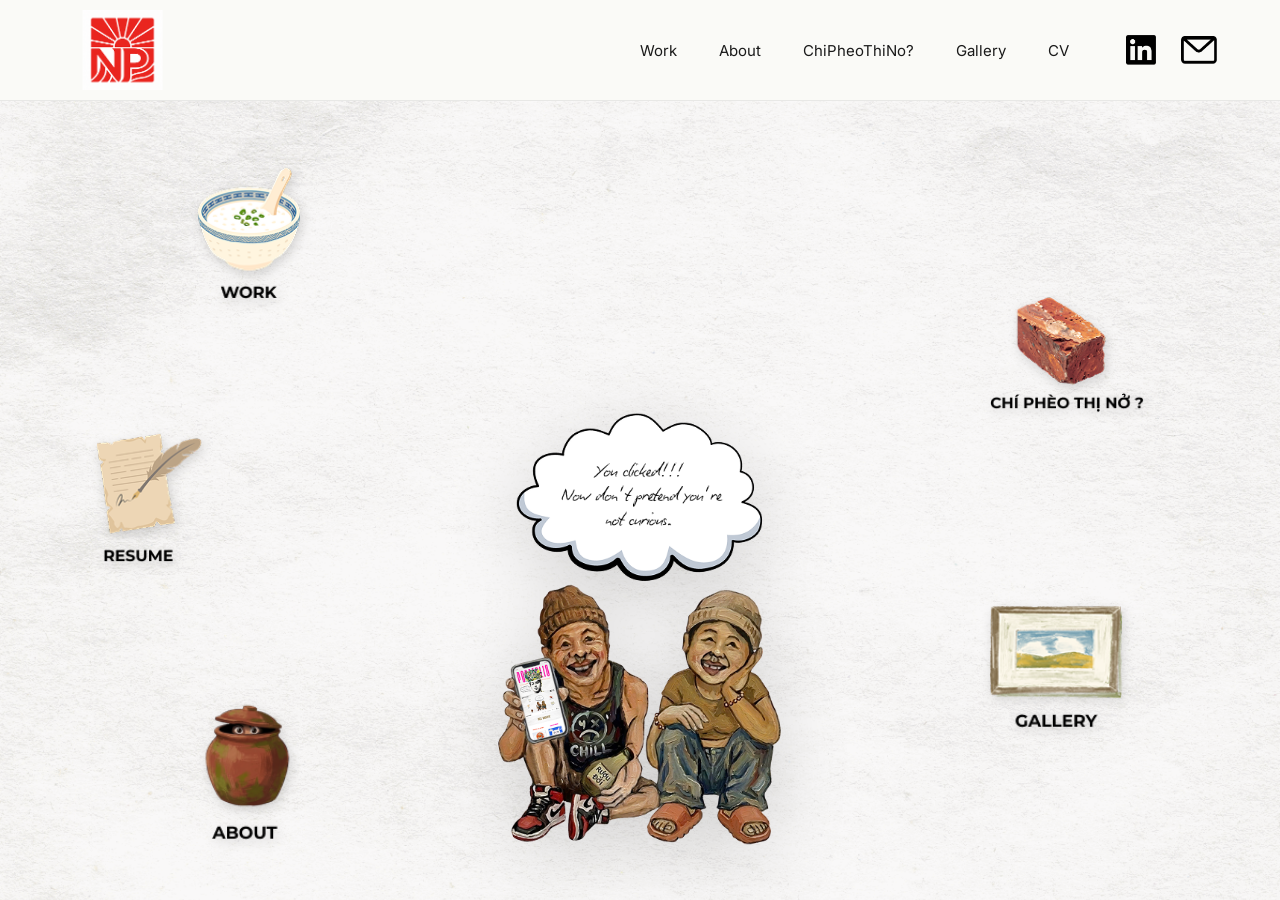
==== commit d35c5833: "feat: optimize gallery assets to WebP/AVIF and fix layout performance" ====
--- a/index.html
+++ b/index.html
@@ -8,7 +8,7 @@
   <link rel="preconnect" href="https://fonts.googleapis.com" />
   <link rel="preconnect" href="https://fonts.gstatic.com" crossorigin />
   <link href="https://fonts.googleapis.com/css2?family=Anton&family=Bebas+Neue&family=Caveat:wght@400;700&family=Inter:wght@400;500;600;700&display=swap" rel="stylesheet" />
-  <link rel="stylesheet" href="style_v12.css?v=16" />
+  <link rel="stylesheet" href="style_v12.css?v=17" />
 </head>
 <body>
   <!-- Dynamic Shared Header injected by script.js -->
@@ -37,25 +37,29 @@
     <!-- Menu items grid -->
     <nav class="menu-grid" aria-label="Main navigation">
 
-      <a href="work.html" class="menu-item menu-item--left" id="menu-work" style="--delay:0s">
-        <img src="image/work.png" alt="Work" class="menu-icon" />
-      </a>
+      <div class="menu-column menu-column--left">
+        <a href="work.html" class="menu-item menu-item--left" id="menu-work" style="--delay:0s">
+          <img src="image/work.png" alt="Work" class="menu-icon" />
+        </a>
 
-      <a href="cv.html" class="menu-item menu-item--left" id="menu-resume" style="--delay:0.1s">
-        <img src="image/resum.png" alt="Resume" class="menu-icon" />
-      </a>
+        <a href="cv.html" class="menu-item menu-item--left" id="menu-resume" style="--delay:0.1s">
+          <img src="image/resum.png" alt="Resume" class="menu-icon" />
+        </a>
 
-      <a href="about.html" class="menu-item menu-item--left" id="menu-about" style="--delay:0.2s">
-        <img src="image/about.png" alt="About" class="menu-icon" />
-      </a>
+        <a href="about.html" class="menu-item menu-item--left" id="menu-about" style="--delay:0.2s">
+          <img src="image/about.png" alt="About" class="menu-icon" />
+        </a>
+      </div>
 
-      <a href="chipheo.html" class="menu-item menu-item--right" id="menu-chipheo" style="--delay:0.1s">
-        <img src="image/chipheo_thino.png" alt="Chi Pheo Thi No" class="menu-icon" />
-      </a>
+      <div class="menu-column menu-column--right">
+        <a href="chipheo.html" class="menu-item menu-item--right" id="menu-chipheo" style="--delay:0.1s">
+          <img src="image/chipheo_thino.png" alt="Chi Pheo Thi No" class="menu-icon" />
+        </a>
 
-      <a href="#" class="menu-item menu-item--right" id="menu-gallery" style="--delay:0.2s">
-        <img src="image/gallery.png" alt="Gallery" class="menu-icon" />
-      </a>
+        <a href="#" class="menu-item menu-item--right" id="menu-gallery" style="--delay:0.2s">
+          <img src="image/gallery.png" alt="Gallery" class="menu-icon" />
+        </a>
+      </div>
 
     </nav>
 
--- a/style_v12.css
+++ b/style_v12.css
@@ -7,6 +7,13 @@
   box-sizing: border-box;
   margin: 0;
   padding: 0;
+  scrollbar-width: none; /* Firefox */
+  -ms-overflow-style: none; /* IE and Edge */
+}
+
+/* Hide scrollbar globally for WebKit browsers */
+::-webkit-scrollbar {
+  display: none;
 }
 
 :root {
@@ -26,9 +33,26 @@
 
 html {
   scroll-behavior: smooth;
-  scroll-snap-type: y mandatory;
-  overflow-y: scroll;
   overflow-x: hidden;
+}
+
+/* Disable scrolling completely on the homepage */
+html:not(:has(.subpage-body)),
+html:not(:has(.subpage-body)) body {
+  overflow: hidden;
+  height: 100vh;
+  height: 100svh;
+}
+
+html:not(:has(.subpage-body)) body {
+  display: flex;
+  flex-direction: column;
+}
+
+html:not(:has(.subpage-body)) .page-menu {
+  flex: 1;
+  min-height: 0;
+  height: auto;
 }
 
 body {
@@ -308,6 +332,8 @@
    ============================================= */
 .page-menu {
   align-items: flex-start;
+  padding-top: 60px;
+  padding-bottom: 50px;
 }
 
 /* ---- HEADER ---- */
@@ -394,8 +420,8 @@
 /* ---- COUPLE CENTER ---- */
 .couple-wrapper {
   position: absolute;
-  bottom: clamp(260px, 25vh, 400px);
-  /* Lifted further upwards to float elegantly and balance the layout */
+  bottom: clamp(40px, 4vh, 70px);
+  /* Shifted down to avoid touching the header */
   left: 50%;
   transform: translateX(-50%);
   z-index: 8;
@@ -453,19 +479,32 @@
   z-index: 15;
   width: 100%;
   max-width: 1360px;
-  /* Expanded maximum span to allow columns to spread far apart on laptop/desktop */
   margin: 0 auto;
   flex: 1;
-  display: grid;
-  grid-template-columns: 1fr 1fr;
-  grid-template-rows: repeat(5, auto);
+  display: flex;
+  justify-content: space-between;
+  align-items: center;
   padding: 0 40px;
-  /* Reduced side padding so the width restriction is perfectly balanced */
   pointer-events: all;
-  align-content: center;
-  row-gap: clamp(10px, 1.8vh, 20px);
-  column-gap: clamp(480px, 46vw, 680px);
-  /* Pushes the two straight columns very far out, leaving magnificent empty space around the petite couple */
+}
+
+.menu-column {
+  display: flex;
+  flex-direction: column;
+  justify-content: space-between;
+  z-index: 10;
+}
+
+.menu-column--left {
+  align-items: flex-end;
+  height: clamp(580px, 75vh, 730px);
+  width: 250px;
+}
+
+.menu-column--right {
+  align-items: flex-start;
+  height: clamp(390px, 50vh, 500px);
+  width: 250px;
 }
 
 .menu-item {
@@ -487,12 +526,10 @@
 
 .menu-item--left {
   justify-self: end;
-  /* Align left column items to the right, pulling them closely against the couple */
 }
 
 .menu-item--right {
   justify-self: start;
-  /* Align right column items to the left, pulling them closely against the couple */
 }
 
 /* place items in staggered rows around the couple */
@@ -501,7 +538,6 @@
   grid-row: 1;
   position: relative;
   left: 10px;
-  margin-top: -45px;
 }
 
 #menu-resume {
@@ -509,8 +545,6 @@
   grid-row: 3;
   position: relative;
   left: -85px;
-  /* Shifted slightly leftwards for subtle staggered feel */
-  margin-top: -35px;
   margin-bottom: -15px;
 }
 
@@ -519,14 +553,12 @@
   grid-row: 5;
   position: relative;
   left: 10px;
-  margin-top: -65px;
 }
 
 #menu-chipheo {
   grid-column: 2;
   grid-row: 2;
   position: relative;
-  margin-top: -30px;
 }
 
 #menu-chipheo .menu-icon {
@@ -537,7 +569,6 @@
   grid-column: 2;
   grid-row: 4;
   position: relative;
-  margin-top: 35px;
 }
 
 #menu-gallery .menu-icon {
@@ -730,29 +761,36 @@
     max-width: clamp(120px, 38vw, 190px);
   }
 
+  .menu-column {
+    display: contents;
+  }
+
   .page-menu {
     display: flex;
     flex-direction: column;
     justify-content: flex-start;
     align-items: center;
-    padding-top: clamp(100px, 15vh, 145px);
-    padding-bottom: 60px;
-    height: auto;
-    min-height: 100vh;
+    padding-top: clamp(80px, 11vh, 130px);
+    padding-bottom: 20px;
+    height: 100%;
+    min-height: 100%;
+    overflow: hidden;
+    box-sizing: border-box;
   }
 
   /* Menu grid → 2 straight vertical columns on tablet/mobile */
   .menu-grid {
     grid-template-columns: 1fr 1fr;
     grid-template-rows: repeat(3, auto);
-    column-gap: clamp(20px, 6vw, 80px);
-    row-gap: clamp(20px, 4vh, 40px);
+    column-gap: clamp(50px, 15vw, 120px);
+    row-gap: clamp(8px, 1.8vh, 20px);
     padding: 0 clamp(14px, 5vw, 60px);
     width: 100%;
     max-width: 500px;
-    margin: clamp(40px, 8vh, 80px) auto 0; /* Shifted further down */
-    flex: none;
+    margin: clamp(10px, 3vh, 50px) auto 0;
+    flex: 1;
     align-content: start;
+    z-index: 10;
   }
 
   #menu-work {
@@ -813,18 +851,24 @@
   }
 
   .couple-wrapper {
-    position: relative;
-    bottom: auto;
-    left: auto;
-    transform: none;
-    margin: 0 auto clamp(20px, 4vh, 40px);
-    width: clamp(180px, 52vw, 340px);
+    position: absolute;
+    bottom: 0;
+    left: 50%;
+    transform: translateX(-50%);
+    margin: 0;
+    width: clamp(170px, 44vw, 320px);
     opacity: 1;
-    z-index: 8;
+    z-index: 5;
     pointer-events: none;
     will-change: transform, opacity;
     backface-visibility: hidden;
-    animation: mobileRise 0.9s cubic-bezier(0.22, 1, 0.36, 1) 0.4s forwards;
+    animation: personRise 0.9s cubic-bezier(0.22, 1, 0.36, 1) 0.4s forwards;
+  }
+
+  #menu-work,
+  #menu-resume,
+  #menu-about {
+    margin-top: -15px !important;
   }
 
   .cloud-bubble {
@@ -890,7 +934,7 @@
     grid-template-columns: 1fr 1fr;
     padding: 0 12px;
     margin-top: clamp(25px, 6vh, 50px);
-    row-gap: 18px;
+    row-gap: 10px;
     column-gap: 16px;
     width: 100%;
     max-width: 320px;
@@ -914,14 +958,15 @@
     width: clamp(82px, 31vw, 130px);
   }
 
+  #menu-work,
   #menu-resume,
   #menu-about {
-    margin-top: 15px !important;
+    margin-top: -25px !important;
   }
 
   .couple-wrapper {
-    width: 60vw;
-    margin: 0 auto 25px;
+    width: clamp(140px, 45vw, 200px);
+    margin: 0;
   }
 
   .cloud-bubble {
@@ -1211,7 +1256,7 @@
   /* Generous spacing between works */
 }
 
-.column-title + .work-item {
+.column-title+.work-item {
   margin-top: calc(-1 * clamp(30px, 5vh, 60px));
 }
 
@@ -1380,6 +1425,18 @@
   max-width: 90%;
 }
 
+.notinthemood-link-wrapper {
+  display: flex;
+  flex-direction: column;
+  align-items: center;
+  text-decoration: none;
+  transition: transform 0.3s cubic-bezier(0.34, 1.56, 0.64, 1);
+}
+
+.notinthemood-link-wrapper:hover {
+  transform: scale(1.04);
+}
+
 .gallery-link-wrapper {
   display: flex;
   flex-direction: column;
@@ -1417,7 +1474,7 @@
   top: 50%;
   left: 50%;
   transform: translate(-50%, -50%);
-  margin-top: -30px;
+  margin-top: -20px;
   width: clamp(180px, 24vw, 330px);
   /* Proportional massive scale up to overlay perfectly on the enlarged character */
   max-width: 90%;
@@ -1430,11 +1487,11 @@
   transition: transform 0.45s cubic-bezier(0.25, 1, 0.5, 1);
 }
 
-.gallery-link-wrapper:hover .notinthemood-img {
+.notinthemood-link-wrapper:hover .notinthemood-img {
   transform: rotate(-4deg) scale(1.03);
 }
 
-.gallery-link-wrapper:hover .notinthemood-text-img {
+.notinthemood-link-wrapper:hover .notinthemood-text-img {
   transform: translate(-50%, -50%) rotate(4deg) scale(1.05);
   /* Dynamic layered 3D rotation pop */
 }
@@ -1865,12 +1922,12 @@
   overflow: hidden;
 }
 
-.becam-container > .becam-img-card:first-of-type {
+.becam-container>.becam-img-card:first-of-type {
   height: auto;
   max-height: clamp(200px, 25vw, 400px);
 }
 
-.becam-container > .becam-img-card:first-of-type .becam-img {
+.becam-container>.becam-img-card:first-of-type .becam-img {
   width: 100%;
   height: auto;
   object-fit: contain;
@@ -2188,8 +2245,6 @@
 .scroll-reveal {
   opacity: 0;
   transform: translate3d(0, 30px, 0);
-  will-change: transform, opacity;
-  backface-visibility: hidden;
   transition: opacity 0.55s cubic-bezier(0.25, 1, 0.5, 1), transform 0.55s cubic-bezier(0.25, 1, 0.5, 1);
 }
 
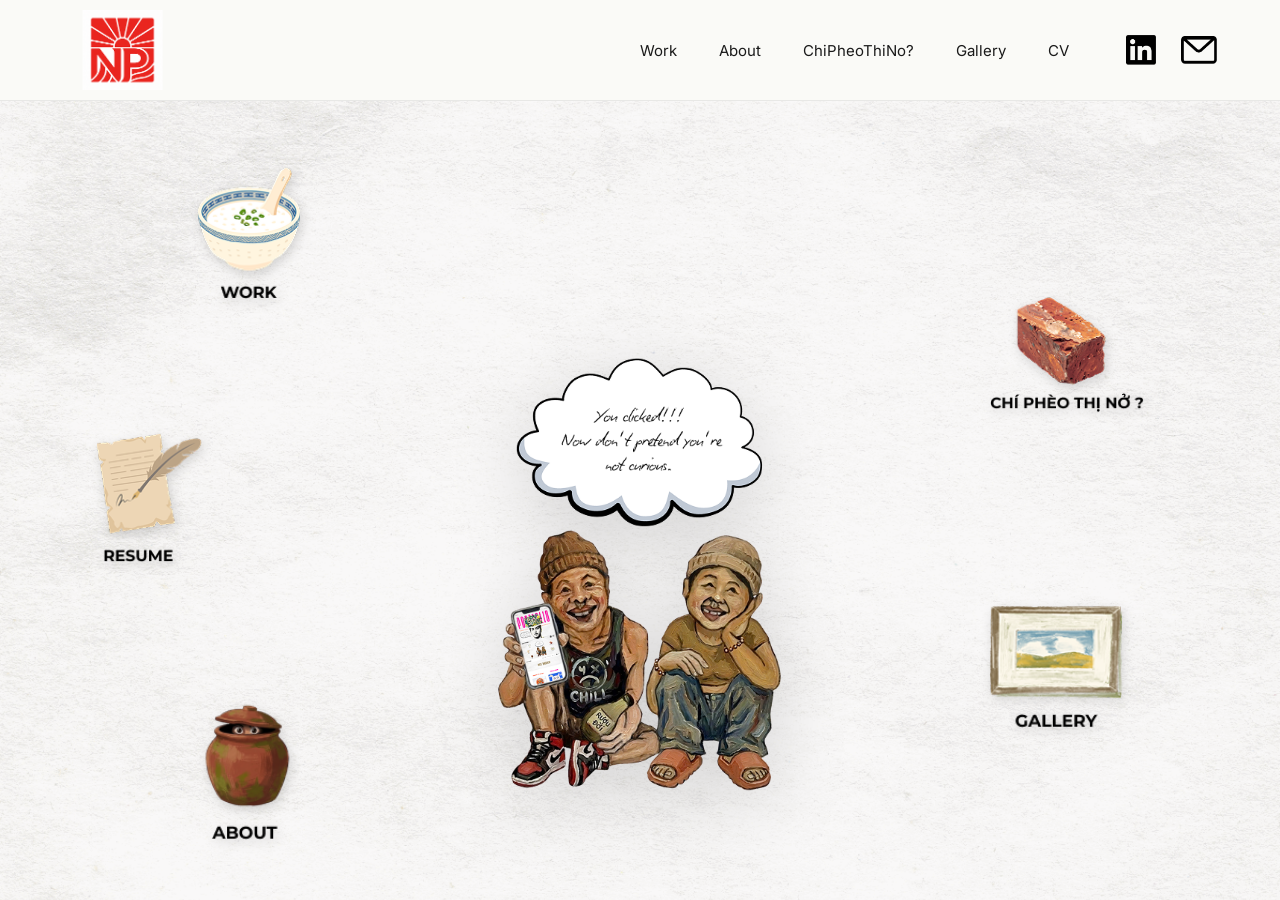
==== commit 54d9d6cd: "build: bump stylesheet link version to v18 for cache busting across all html pages" ====
--- a/index.html
+++ b/index.html
@@ -8,7 +8,7 @@
   <link rel="preconnect" href="https://fonts.googleapis.com" />
   <link rel="preconnect" href="https://fonts.gstatic.com" crossorigin />
   <link href="https://fonts.googleapis.com/css2?family=Anton&family=Bebas+Neue&family=Caveat:wght@400;700&family=Inter:wght@400;500;600;700&display=swap" rel="stylesheet" />
-  <link rel="stylesheet" href="style_v12.css?v=17" />
+  <link rel="stylesheet" href="style_v12.css?v=18" />
 </head>
 <body>
   <!-- Dynamic Shared Header injected by script.js -->
--- a/style_v12.css
+++ b/style_v12.css
@@ -420,7 +420,7 @@
 /* ---- COUPLE CENTER ---- */
 .couple-wrapper {
   position: absolute;
-  bottom: clamp(40px, 4vh, 70px);
+  bottom: clamp(80px, 10.5vh, 120px);
   /* Shifted down to avoid touching the header */
   left: 50%;
   transform: translateX(-50%);
@@ -738,6 +738,12 @@
    ============================================= */
 @media (max-width: 768px) {
 
+  html:not(:has(.subpage-body)),
+  html:not(:has(.subpage-body)) body {
+    overflow-y: auto !important;
+    height: auto !important;
+  }
+
   .hero-title {
     font-size: clamp(60px, 20vw, 130px);
   }
@@ -770,41 +776,61 @@
     flex-direction: column;
     justify-content: flex-start;
     align-items: center;
-    padding-top: clamp(80px, 11vh, 130px);
-    padding-bottom: 20px;
-    height: 100%;
-    min-height: 100%;
-    overflow: hidden;
+    padding-top: clamp(45px, 8vh, 85px);
+    padding-bottom: 40px;
+    height: auto !important;
+    min-height: 100vh;
+    min-height: 100svh;
+    overflow: visible !important;
     box-sizing: border-box;
   }
 
-  /* Menu grid → 2 straight vertical columns on tablet/mobile */
+  /* Menu grid → 2 straight vertical columns, bottom item centered */
   .menu-grid {
+    display: grid;
     grid-template-columns: 1fr 1fr;
     grid-template-rows: repeat(3, auto);
-    column-gap: clamp(50px, 15vw, 120px);
-    row-gap: clamp(8px, 1.8vh, 20px);
+    row-gap: clamp(12px, 2.5vh, 22px);
+    column-gap: clamp(40px, 10vw, 80px);
     padding: 0 clamp(14px, 5vw, 60px);
     width: 100%;
-    max-width: 500px;
-    margin: clamp(10px, 3vh, 50px) auto 0;
+    max-width: 440px;
+    margin: clamp(5px, 1.5vh, 18px) auto 0;
     flex: 1;
-    align-content: start;
+    align-items: center;
+    justify-items: center;
     z-index: 10;
   }
 
+  .menu-item {
+    left: 0 !important;
+    margin: 0 !important;
+    justify-self: center !important;
+  }
+
   #menu-work {
-    grid-column: 1 !important;
-    grid-row: 1 !important;
-    justify-self: center !important;
-    left: auto !important;
+    grid-column: 1;
+    grid-row: 1;
+  }
+
+  #menu-chipheo {
+    grid-column: 2;
+    grid-row: 1;
   }
 
   #menu-resume {
-    grid-column: 1 !important;
-    grid-row: 2 !important;
-    justify-self: center !important;
-    left: auto !important;
+    grid-column: 1;
+    grid-row: 2;
+  }
+
+  #menu-gallery {
+    grid-column: 2;
+    grid-row: 2;
+  }
+
+  #menu-about {
+    grid-column: 1;
+    grid-row: 3;
   }
 
   #menu-resume .menu-icon {
@@ -816,59 +842,34 @@
     width: clamp(58px, 18vw, 92px);
   }
 
-  #menu-about {
-    grid-column: 1 !important;
-    grid-row: 3 !important;
-    justify-self: center !important;
-    left: auto !important;
-  }
-
-  #menu-chipheo {
-    grid-column: 2 !important;
-    grid-row: 1 !important;
-    justify-self: center !important;
-    left: auto !important;
-  }
-
   #menu-chipheo .menu-icon {
     width: clamp(82px, 29vw, 132px);
   }
 
-  #menu-gallery {
-    grid-column: 2 !important;
-    grid-row: 2 !important;
-    justify-self: center !important;
-    left: auto !important;
-  }
-
   #menu-gallery .menu-icon {
     width: clamp(65px, 23vw, 104px);
   }
 
   .menu-item--left,
   .menu-item--right {
-    justify-self: center;
+    align-self: center;
   }
 
   .couple-wrapper {
-    position: absolute;
-    bottom: 0;
-    left: 50%;
-    transform: translateX(-50%);
-    margin: 0;
-    width: clamp(170px, 44vw, 320px);
+    position: relative;
+    bottom: auto;
+    left: auto;
+    transform: none;
+    margin-top: clamp(25px, 4vh, 50px);
+    margin-left: auto;
+    margin-right: auto;
+    width: clamp(260px, 60vw, 420px);
     opacity: 1;
     z-index: 5;
     pointer-events: none;
     will-change: transform, opacity;
     backface-visibility: hidden;
-    animation: personRise 0.9s cubic-bezier(0.22, 1, 0.36, 1) 0.4s forwards;
-  }
-
-  #menu-work,
-  #menu-resume,
-  #menu-about {
-    margin-top: -15px !important;
+    animation: mobileRise 0.9s cubic-bezier(0.22, 1, 0.36, 1) 0.4s forwards;
   }
 
   .cloud-bubble {
@@ -926,19 +927,18 @@
   }
 
   .page-menu {
-    padding-top: clamp(60px, 9vh, 85px);
+    padding-top: clamp(35px, 5.5vh, 50px);
+    padding-bottom: 30px;
   }
 
   /* Menu grid adjustments for smaller mobiles */
   .menu-grid {
-    grid-template-columns: 1fr 1fr;
     padding: 0 12px;
-    margin-top: clamp(25px, 6vh, 50px);
-    row-gap: 10px;
-    column-gap: 16px;
+    margin-top: clamp(5px, 1.2vh, 12px);
     width: 100%;
     max-width: 320px;
-    flex: none;
+    row-gap: clamp(10px, 1.8vh, 16px);
+    column-gap: 24px;
   }
 
   .menu-icon {
@@ -958,15 +958,9 @@
     width: clamp(82px, 31vw, 130px);
   }
 
-  #menu-work,
-  #menu-resume,
-  #menu-about {
-    margin-top: -25px !important;
-  }
-
   .couple-wrapper {
-    width: clamp(140px, 45vw, 200px);
-    margin: 0;
+    width: clamp(170px, 55vw, 240px);
+    margin: 15px auto 0;
   }
 
   .cloud-bubble {
@@ -2243,20 +2237,11 @@
    SCROLL REVEAL EFFECTS
    ============================================= */
 .scroll-reveal {
-  opacity: 0;
-  transform: translate3d(0, 30px, 0);
-  transition: opacity 0.55s cubic-bezier(0.25, 1, 0.5, 1), transform 0.55s cubic-bezier(0.25, 1, 0.5, 1);
+  opacity: 1;
+  transform: none;
 }
 
 .scroll-reveal.active {
   opacity: 1;
-  transform: translate3d(0, 0, 0);
-}
-
-@media (prefers-reduced-motion: reduce) {
-  .scroll-reveal {
-    opacity: 1 !important;
-    transform: none !important;
-    transition: none !important;
-  }
+  transform: none;
 }
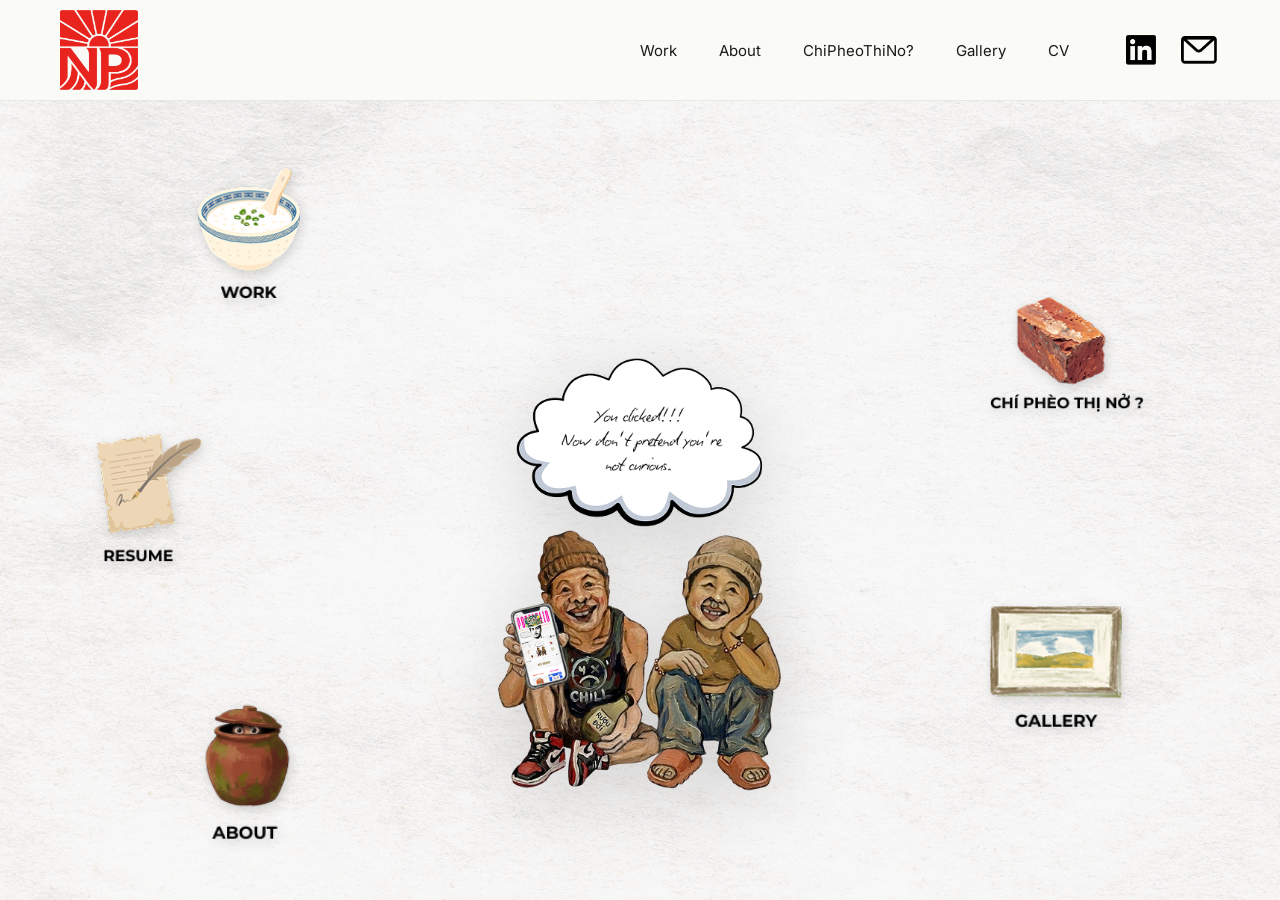
==== commit 58aff132: "feat: add new avatar and couple assets and update project styles and scripts" ====
--- a/index.html
+++ b/index.html
@@ -56,7 +56,7 @@
           <img src="image/chipheo_thino.png" alt="Chi Pheo Thi No" class="menu-icon" />
         </a>
 
-        <a href="#" class="menu-item menu-item--right" id="menu-gallery" style="--delay:0.2s">
+        <a href="gallery.html" class="menu-item menu-item--right" id="menu-gallery" style="--delay:0.2s">
           <img src="image/gallery.png" alt="Gallery" class="menu-icon" />
         </a>
       </div>
--- a/style_v12.css
+++ b/style_v12.css
@@ -959,7 +959,7 @@
   }
 
   .couple-wrapper {
-    width: clamp(170px, 55vw, 240px);
+    width: clamp(250px, 55vw, 400px);
     margin: 15px auto 0;
   }
 
@@ -1509,6 +1509,37 @@
 .gallery-link-wrapper:hover .enter-gallery-text {
   color: #fff0f4;
   text-shadow: 0 6px 12px rgba(0, 0, 0, 0.45);
+}
+
+@media (max-width: 768px) {
+  .work-footer-deco {
+    height: clamp(200px, 45vw, 320px);
+  }
+
+  .footer-deco-img {
+    height: 100%;
+    object-fit: cover;
+    object-position: center;
+  }
+
+  .notinthemood-container {
+    margin-bottom: clamp(6px, 1.5vw, 12px);
+  }
+
+  .notinthemood-img {
+    width: clamp(150px, 30vw, 220px);
+  }
+
+  .notinthemood-text-img {
+    width: clamp(100px, 20vw, 145px);
+    margin-top: clamp(-10px, -1.8vw, -6px);
+  }
+
+  .enter-gallery-text {
+    font-size: clamp(15px, 2.8vw, 22px);
+    text-underline-offset: 4px;
+    text-decoration-thickness: 2px;
+  }
 }
 
 /* =============================================
